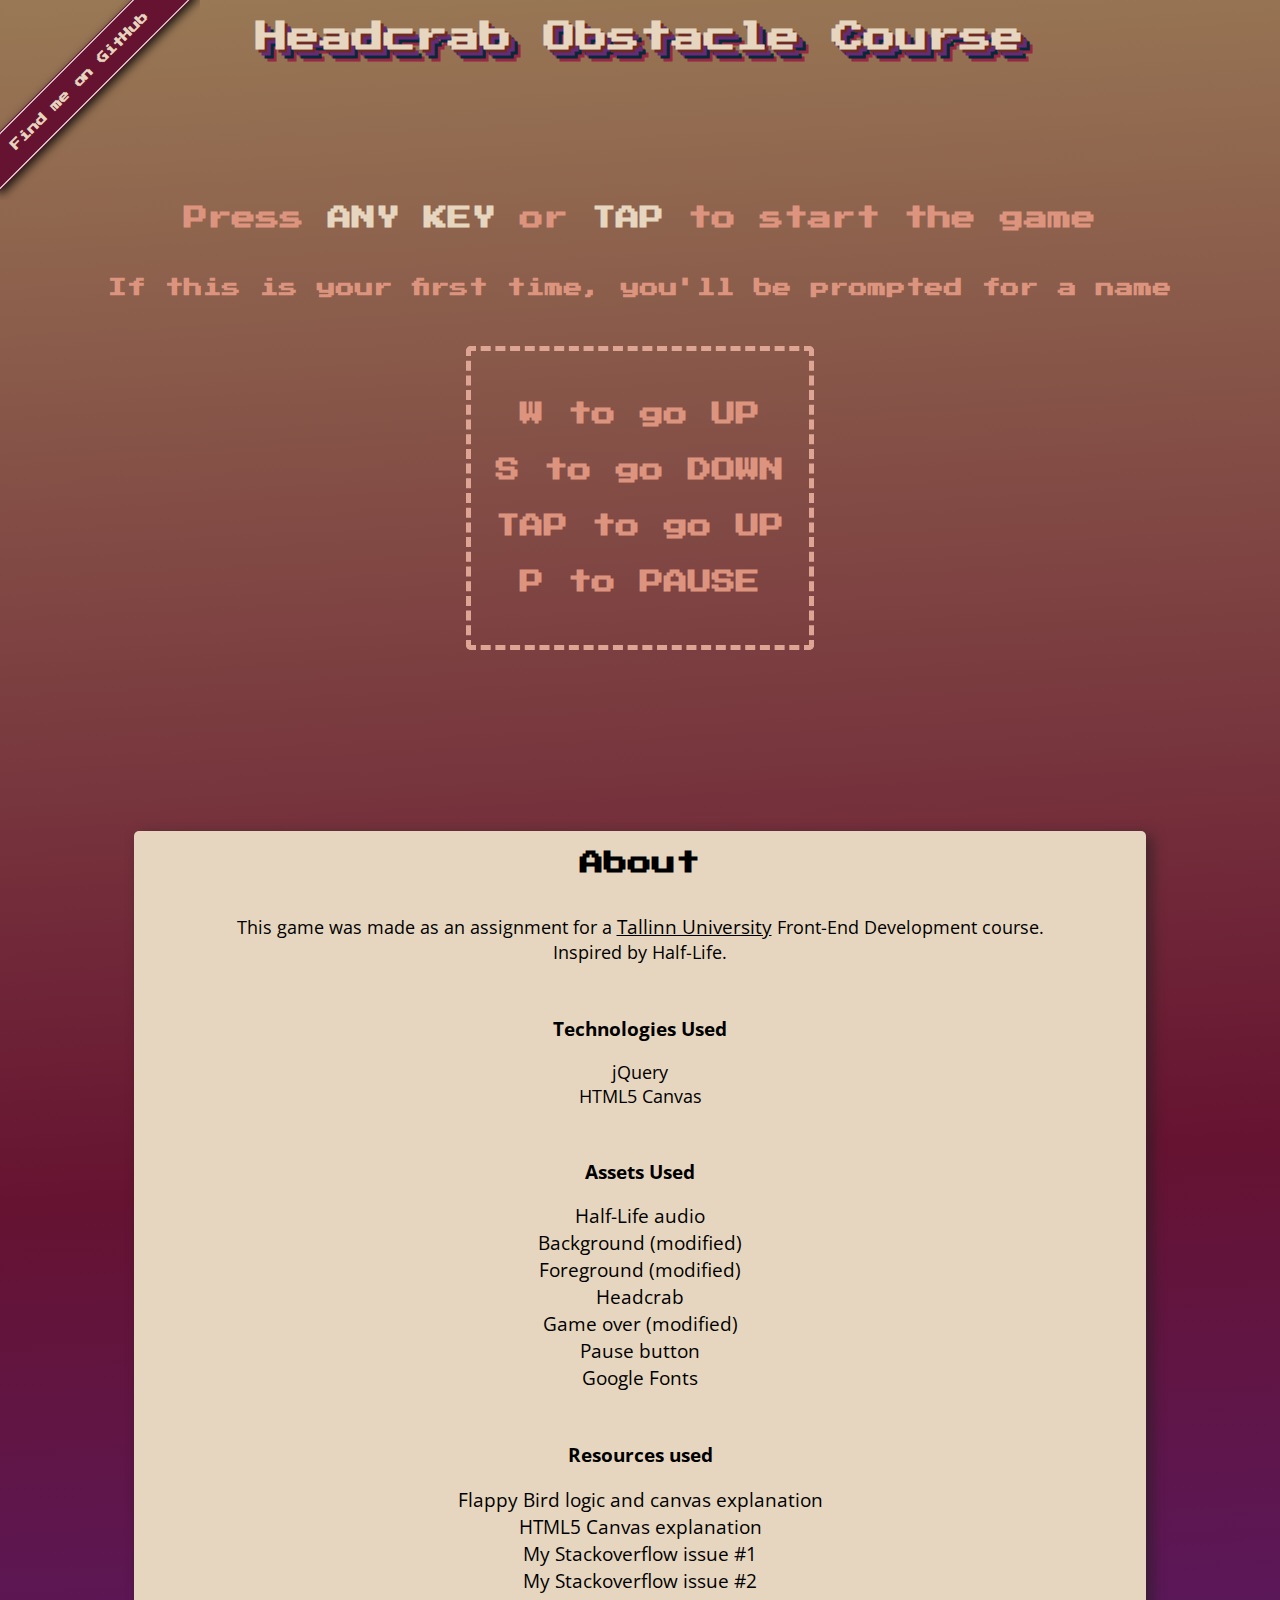
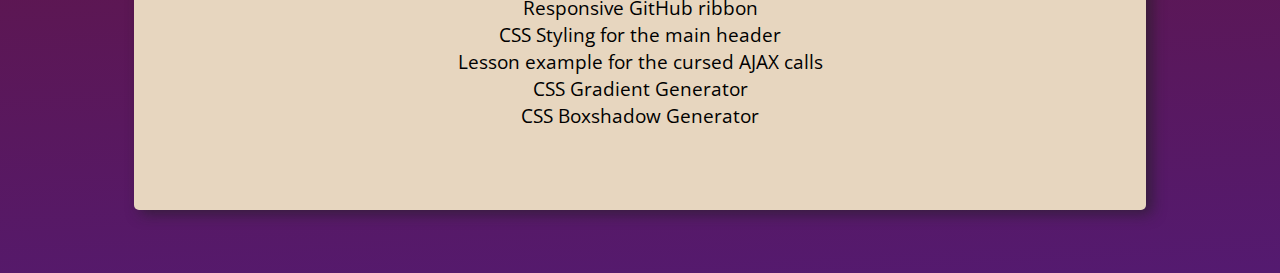
==== 7tund - Game/offline_version/index.html @ 310b3b96 "Headcrab Obstacle Course finished" ====
<!DOCTYPE html>
<html lang="en">
<head>
    <meta charset="UTF-8">
    <meta name="viewport" content="width=device-width, initial-scale=1.0">
    <meta name="description" content="">
    <link rel="preconnect" href="https://fonts.gstatic.com">
    <link href="https://fonts.googleapis.com/css2?family=Open+Sans&display=swap" rel="stylesheet">
    <link href="https://fonts.googleapis.com/css2?family=Press+Start+2P&display=swap" rel="stylesheet">
    <link rel="stylesheet" type="text/css" href="style.css">
    <title>Headcrab Obstacle Course</title>
</head>
<body>
    <h1>Headcrab Obstacle Course</h1>
    <section id="game">
        <div id="userScores">
            <h2 id="score"></h2>
            <h2 id="highestScore"></h2>
        </div>
        <canvas id="canvas" width="512" height="512"></canvas>
        <h2 id="showUsername"></h2>
    </section>

    <section id="tutorial">
        <h2>Press <span>ANY KEY</span> or <span>TAP</span> to start the game</h2>
        <h3>If this is your first time, you'll be prompted for a name</h2>
        <div>
            <h2>W to go UP</h2>
            <h2>S to go DOWN</h2>
            <h2>TAP to go UP</h2>
            <h2>P to PAUSE</h2>
        </div>
    </section>
    <section>
        <h2>About</h2>
        <p>
            This game was made as an assignment for a <a href="https://www.tlu.ee/" style="text-decoration: underline;">Tallinn University</a> Front-End Development course.<br>
            Inspired by Half-Life.<br>
            <ul> 
                <h3>Technologies Used</h3>
                <li>jQuery</li>
                <li>HTML5 Canvas</li>
            </ul>

            <ul> 
                <h3>Assets Used</h3>
                <li><a href="https://store.steampowered.com/app/70/HalfLife/">Half-Life audio</a></li>
                <li><a href="https://kondoy.artstation.com/projects/XnzWDD">Background (modified)</a></li>
                <li><a href="https://www.seekpng.com/ipng/u2e6w7e6q8e6a9i1_ground-sprite-for-technology-assignment-pixel-art-ground/">Foreground (modified)</a></li>
                <li><a href="https://www.pngfind.com/mpng/hmmTJoi_half-life-headcrab-pixel-art-kris-deltarune-hd/">Headcrab</a></li>
                <li><a href="https://dlpng.com/png/5413503">Game over (modified)</a></li>
                <li><a href="https://www.dlf.pt/ddetail/ixhwmx_pause-button-png-transparent-png/">Pause button</a></li>
                <li><a href="https://fonts.google.com/">Google Fonts</a></li>
            </ul>

            <ul> 
                <h3>Resources used</h3>
                <li><a href="https://www.youtube.com/watch?v=pufKO5EG8nc">Flappy Bird logic and canvas explanation</a></li>
                <li><a href="https://www.w3schools.com/html/html5_canvas.asp">HTML5 Canvas explanation</a></li>
                <li><a href="https://stackoverflow.com/questions/66816536/html5-canvas-images-are-not-loading-using-drawimage">My Stackoverflow issue #1</a></li>
                <li><a href="https://stackoverflow.com/questions/66832119/drawimage-works-outside-of-loop-but-not-inside">My Stackoverflow issue #2</a></li>
                <li><a href="https://codepo8.github.io/css-fork-on-github-ribbon/">Responsive GitHub ribbon</a></li>
                <li><a href="https://freefrontend.com/css-text-effects/">CSS Styling for the main header</a></li>
                <li><a href="https://github.com/eesrakenduste-arendamine-2021/7-tund/blob/main/typer.js">Lesson example for the cursed AJAX calls</a></li>
                <li><a href="https://cssgradient.io/">CSS Gradient Generator</a></li>
                <li><a href="https://www.cssmatic.com/box-shadow">CSS Boxshadow Generator</a></li>
            </ul>
        </p>
    </section>
</body>
<span id="forkongithub"><a href="https://github.com/Uptaker">Find me on GitHub</a></span>

<script src="https://cdnjs.cloudflare.com/ajax/libs/jquery/3.3.1/jquery.min.js"></script>
<script src="script.js"></script>
</html>
---- 7tund - Game/offline_version/style.css ----
html {
    font-family: 'Open Sans', sans-serif;
    background: rgb(153,121,85);
    background: linear-gradient(177deg, rgba(153,121,85,1) 0%, rgba(102,19,49,1) 62%, rgba(84,26,112,1) 100%);
    text-align: center;
}

a {
    color: black;
    text-decoration: none; /* no underline */
}
a:hover {
    font-weight: bold;
}

p, a, li {
    font-size: 110%;
}

section {
    display: flex;
    flex-direction: column;
    align-items: center;
    justify-content: center;
    text-align: center;
    margin: 0 10% 5% 10%;
    padding: 0 5px;
    padding-bottom: 30px;
    background-color: rgb(231, 214, 191);
    border-radius: 5px;
    -webkit-box-shadow: 6px 4px 14px 0px rgba(31,31,31,0.6);
    -moz-box-shadow: 6px 4px 14px 0px rgba(31,31,31,0.6);
    box-shadow: 6px 4px 14px 0px rgba(31, 31, 31, 0.6);
}

section li, ul {
    list-style: none;
    padding: 0;
}

#game, #tutorial {
    background-color: rgba(255, 255, 255, 0);
    box-shadow: none;
    margin: 0;
    margin-bottom: 10%;
}

#tutorial div {
    border: 5px dashed rgb(223, 165, 148);
    border-radius: 5px;
    padding: 2%;
    margin: 2%;
}

body h1 {
    position: relative;
    z-index: 9999;
    font-family: 'Press Start 2P', cursive;
    color: rgb(231, 214, 191);
    text-shadow: 3px 3px 0px #6d2c22, 
        6px 6px 0px #652a7c, 
        9px 9px 0px #052939, 
        12px 12px 0px #972743;
}

#score, #highestScore {
    transition: all 0.3s;
}

#userScores {
    display: grid;
    width: 512px;
    grid-template-columns: 1fr 1fr;
    gap: 10px;
}

#userScores * {
    background: rgb(207, 181, 145);
    border-radius: 5px;
    font-size: 80%;
    display: flex;
    justify-content: center;
    align-items: center;
    padding: 4% 0;
}

button {
    margin-top: 10px;
    font-size: 150%;
    border: none;
    padding: 10px 20px;
    border-radius: 5px;
    transition: all 0.4s;
    width: 512px;
    background-color:rgb(128, 67, 89);
    font-family: 'Press Start 2P', cursive;
}

button:hover, button:focus {
    background-color: rgb(107, 56, 148);
    cursor: pointer;
    transform: scale(1.01);
    -webkit-box-shadow: -1px 18px 5px -9px rgb(49, 7, 70);
    -moz-box-shadow: -1px 18px 5px -9px rgb(49, 7, 70);
    box-shadow: -1px 18px 5px -9px rgb(49, 7, 70);
    outline: none;
}

canvas {
    padding-left: 0;
    padding-right: 0;
    margin-left: auto;
    margin-right: auto;
    display: block;
    border-radius: 5px;
    z-index: 100;
}

section h2 {
    font-family: 'Press Start 2P', cursive;
}

#tutorial {
    margin-top: 10%;
    font-family: 'Press Start 2P', cursive;
    color: rgb(221, 148, 126);
    line-height: 1.5;
    font-size: 100%;
}

#tutorial h2 span {
    color:rgb(231, 214, 191);
}

#showUsername {
    font-size: 90%;
    color: rgb(207, 181, 145);
    padding: 1% 0 0 0;
}

#scoreboard td {
    padding: 5px 50px;
}

#forkongithub a {
    font-family: 'Press Start 2P', cursive;
    background:rgba(102,19,49,1);color:rgb(231, 214, 191);
    text-decoration:none;
    text-align:center;
    font-weight:bold;
    padding:15px 60px;
    font-size:0.7rem;
    line-height:2rem;
    position:relative;
    transition:0.5s;
}
#forkongithub a:hover {
    background:#652a7c;
    color:#fff;
}
#forkongithub a::before,#forkongithub a::after {
    content:"";
    width:100%;
    display:block;
    position:absolute;
    top:1px;
    left:0;
    height:1px;
    background:#fff;
}
#forkongithub a::after {
    bottom:1px;
    top:auto;
}
@media only screen and (max-width: 1024px) {
    body h1 {
    font-size: 150%;
    }
    #scoreboard td {
        padding: 5px 20px;
    }
}

@media screen and (min-width:900px) {
    #forkongithub {
        position:absolute;
        display:block;
        top:0;
        left:0;
        width:200px;
        overflow:hidden;
        height:200px;
        z-index:999;
    }
    #forkongithub a {
        padding:5px 40px;
        width:200px;
        position:absolute;
        top:60px;left:-60px;
        transform:rotate(-45deg);
        -webkit-transform:rotate(-45deg);
        -ms-transform:rotate(-45deg);
        -moz-transform:rotate(-45deg);
        -o-transform:rotate(-45deg);
        box-shadow:4px 4px 10px rgba(0,0,0,0.8);
    }
}

@media only screen and (max-width: 600px) {
    canvas, #userScores, button, #showUsername {
        max-width: 100%;
    }
    section{
        margin: 0 5% 5% 5%;
    }
    #tutorial {
        font-size: 90%;
    }
}
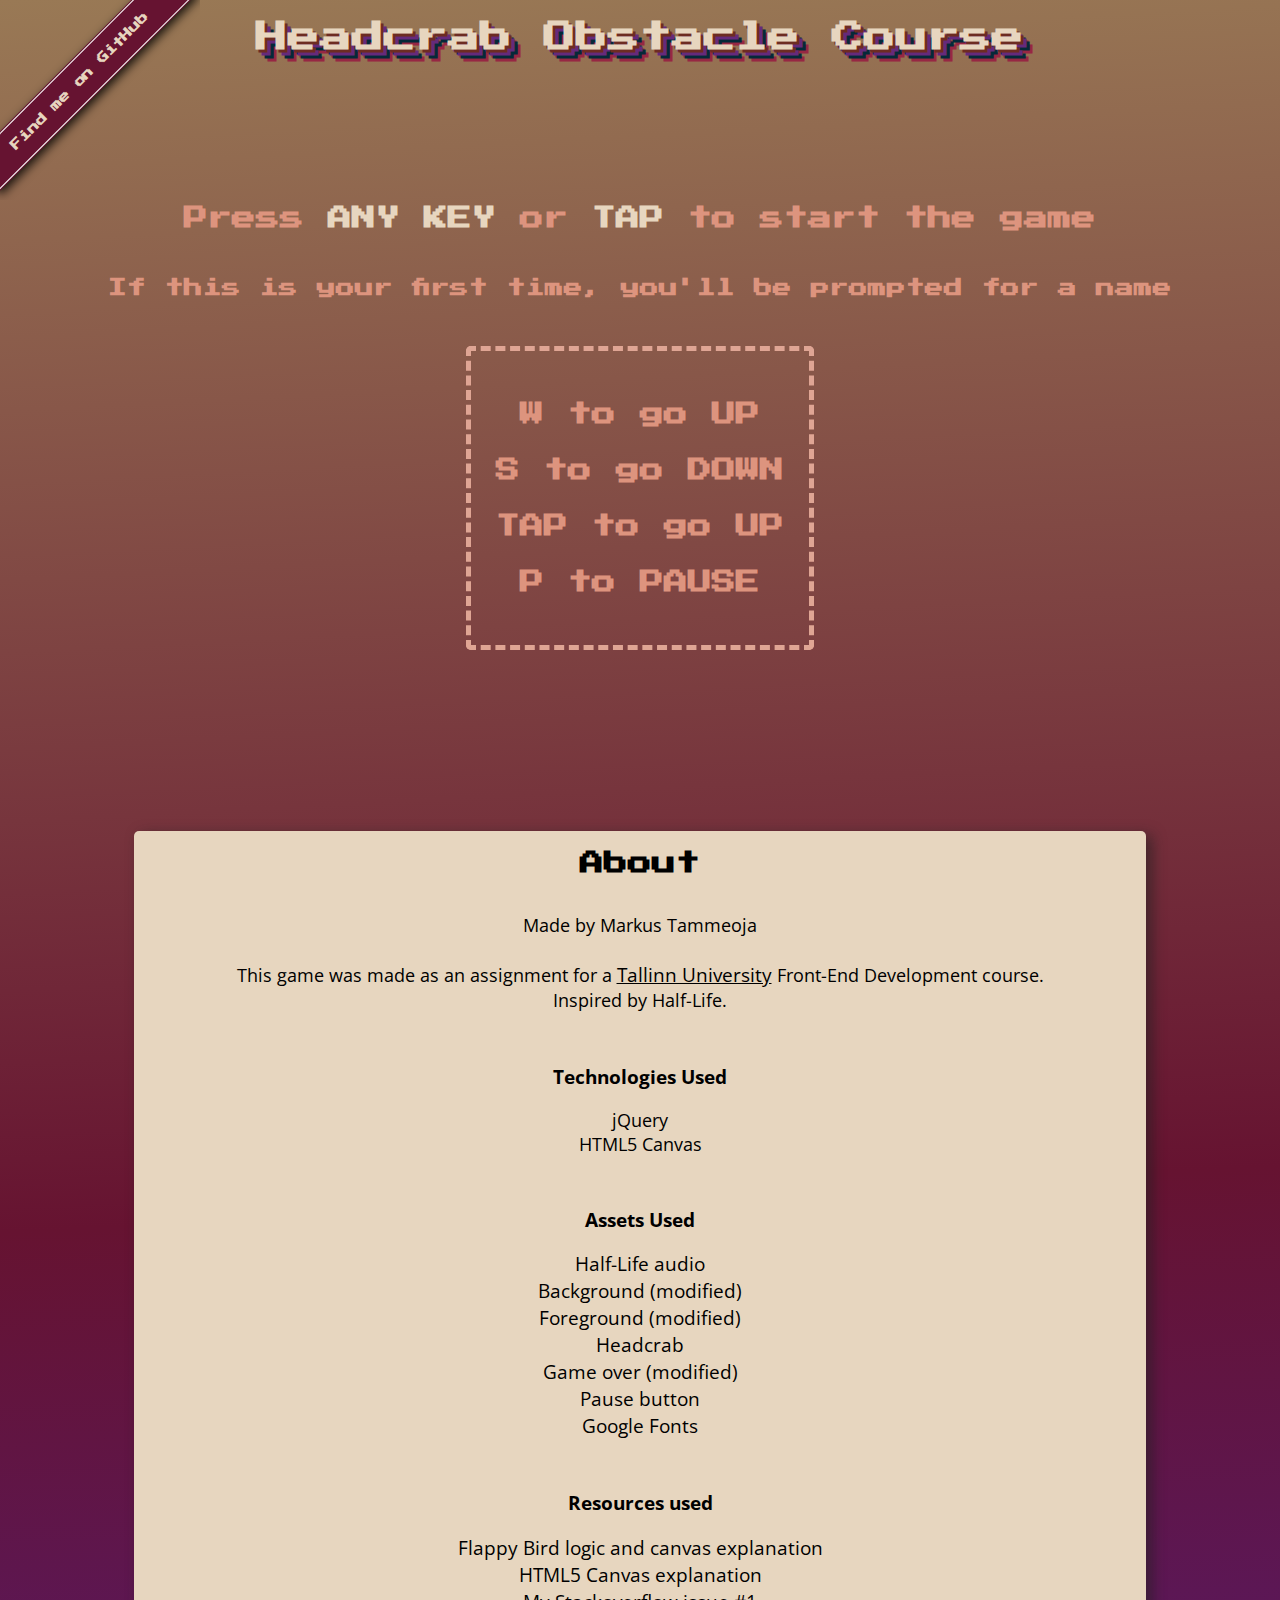
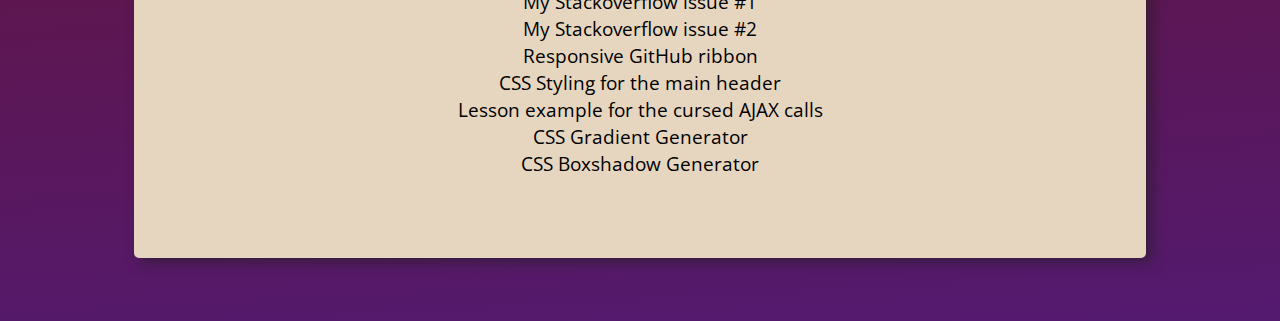
==== commit a79f3267: "updating repo" ====
--- a/7tund - Game/offline_version/index.html
+++ b/7tund - Game/offline_version/index.html
@@ -33,7 +33,7 @@
     </section>
     <section>
         <h2>About</h2>
-        <p>
+        <p>Made by Markus Tammeoja<br><br>
             This game was made as an assignment for a <a href="https://www.tlu.ee/" style="text-decoration: underline;">Tallinn University</a> Front-End Development course.<br>
             Inspired by Half-Life.<br>
             <ul> 
